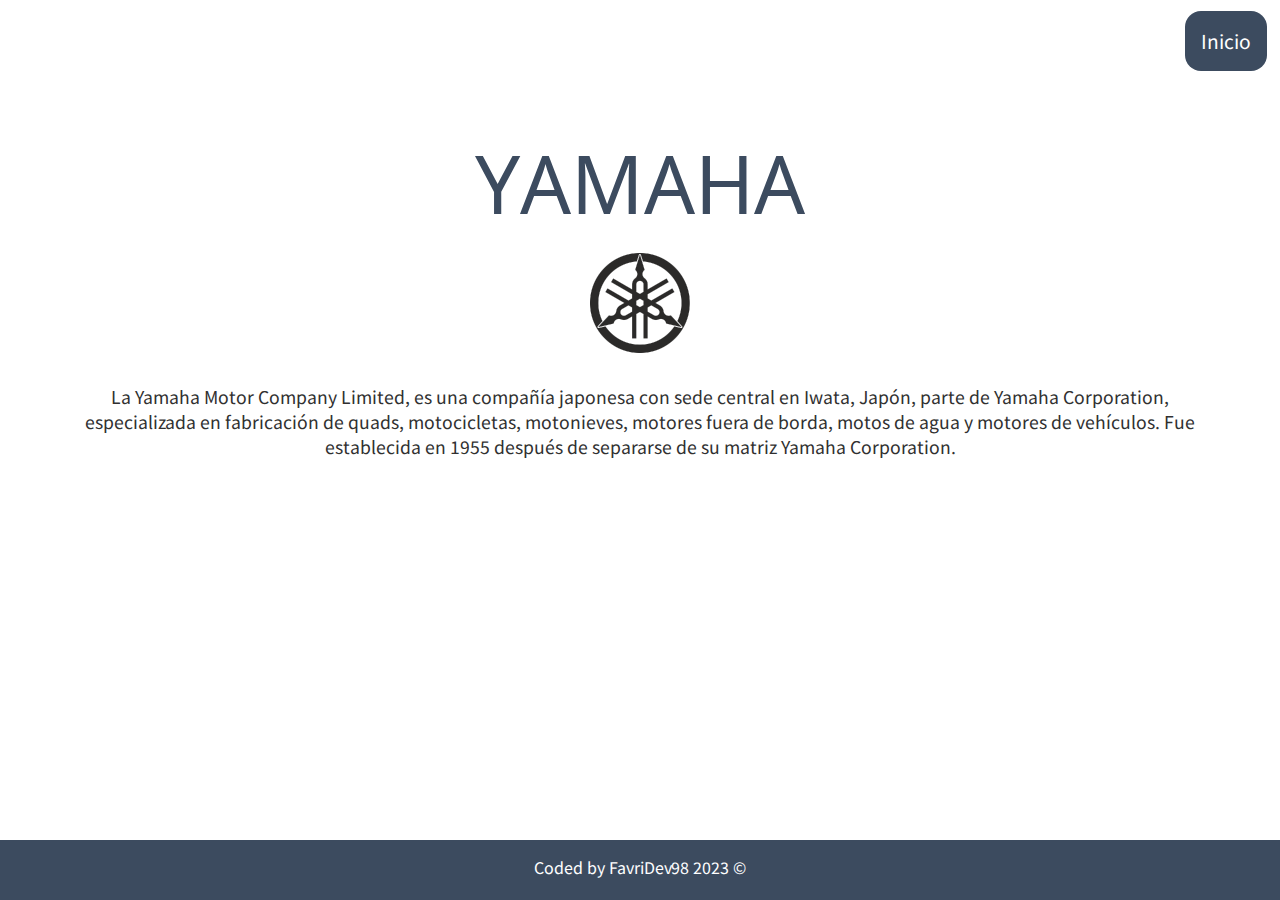
==== yamaha.html @ 337c45d0 "Primer commit, inicio de pag" ====
<!DOCTYPE html>
<html lang="en">
<head>
    <meta charset="UTF-8">
    <meta name="viewport" content="width=device-width, initial-scale=1.0">
    <title>Yamaha</title>
    <link href="/styles/styles.css" rel="stylesheet">
</head>
<body>
    <div class="btindex">
        <a href="/index.html">Inicio</a>
    </div>

    <div class="title-pag">
        <h1 class="header">YAMAHA</h1>
        <p class="logobn"><img src="/images/logos/yamaha.png"></p>
    </div>
    
    <div class="introN">
        <p>La Yamaha Motor Company Limited, es una compañía japonesa con sede central en Iwata, Japón, parte de Yamaha Corporation, especializada en fabricación de quads, motocicletas, motonieves, motores fuera de borda, motos de agua y motores de vehículos. Fue establecida en 1955 después de separarse de su matriz Yamaha Corporation.</p>
    </div>
    

    <footer>
        <a class="backToIndex" href="https://github.com/FavriDev98">Coded by FavriDev98 2023 ©</a>
    </footer>    
</body>
</html>
---- styles/styles.css ----
@import url('https://fonts.googleapis.com/css2?family=Noto+Sans+KR:wght@700&family=Noto+Sans+Mro&display=swap');

* {
    margin: 0;
    padding: 0;
}

body {
    font-family: 'Noto Sans KR', sans-serif;
    color: rgb(48, 48, 48);
    margin: 0;
    margin-bottom: 60px;
}

/* encabezado */

.header {
    margin-top: 10%;
    font-size: 5rem;
    font-weight: lighter;
    text-align: center;
    color: rgb(60, 75, 95);
    font-family: 'Noto Sans Mro', sans-serif;

}

/* intro */

.intro {
    text-align: center;
    margin: 5% 5% 2% 5%;
    font-size: 1.1rem;
}

.introN {
    text-align: center;
    margin: 2% 5% 2% 5%;
    font-size: 1.1rem;
}

/* logo bajo nombre */

.logobn {
    text-align: center;
    margin: 0;
    margin-top: 1rem;
}

/* marcas */

.brands {
    text-align: center;
    margin-top: 5%;
}

.brands h1 {
    text-align: center;
}

.marca {
    display: flex;

}

.logo {
    height: 80px;
    padding: 20px;
    transition: 5ms;
}

.logo:hover {
    filter: drop-shadow(8px 8px 13px rgba(0, 0, 0, 0.3));
}

/* footer */

footer {
    position:fixed;
    bottom: 0;
    width: 100%;
    height: 60px;
    background-color:rgb(60, 75, 95);
    color: #fff;
    text-align: center;
    line-height: 55px;
}

footer a {
    text-decoration: none;
    color: #fff;
}

footer a:visited {
    color: #fff;
}

/* volver al inicio */

.btindex{
    position: fixed;
    right: 1%;
    top: 3%;
}

.btindex a {
    text-decoration: none;
    font-size: 1.2rem;
    color: rgb(255, 255, 255);
    margin: auto;
    transition: .2s;
    background-color: rgb(60, 75, 95);
    padding: 1rem;
    border-radius: 1rem;
}

.btindex a:hover{
    color: rgb(60, 75, 95);
    background-color: #fff;
    filter: drop-shadow(8px 8px 13px rgba(0, 0, 0, 0.3));
}
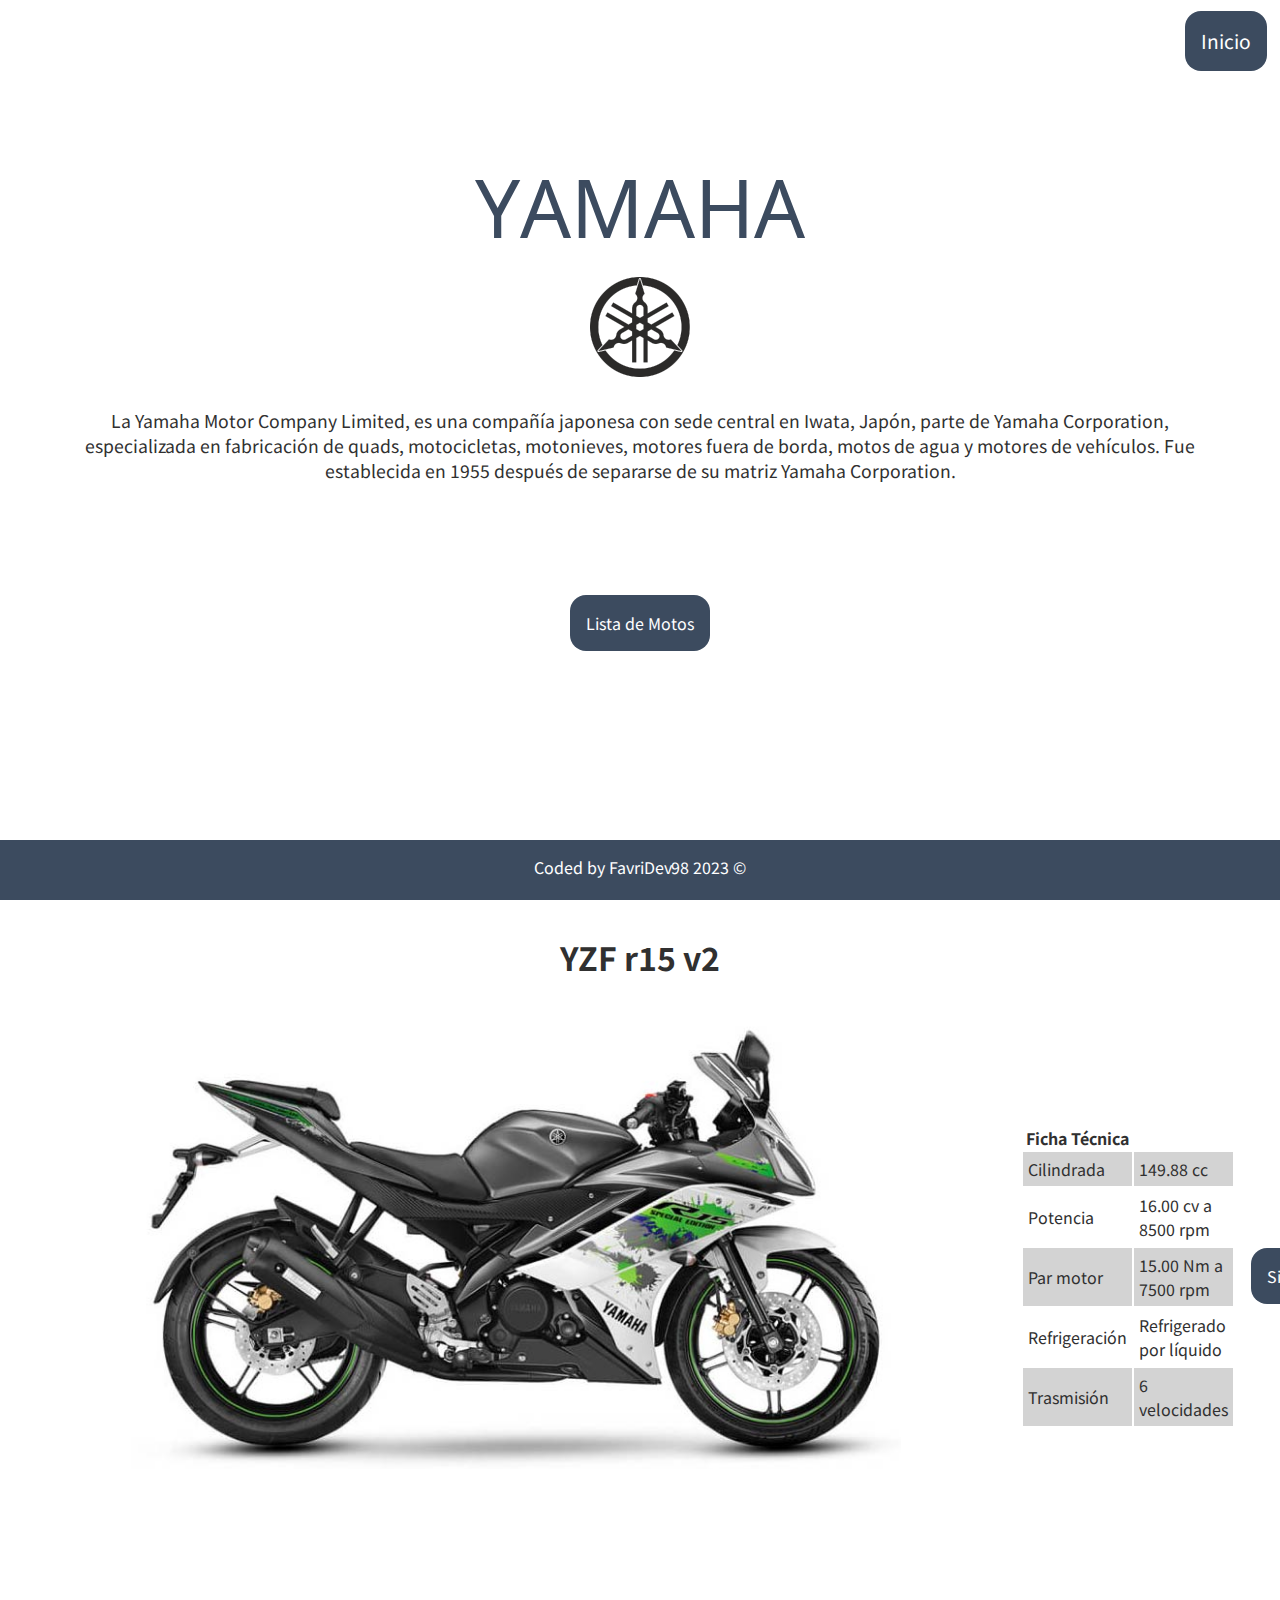
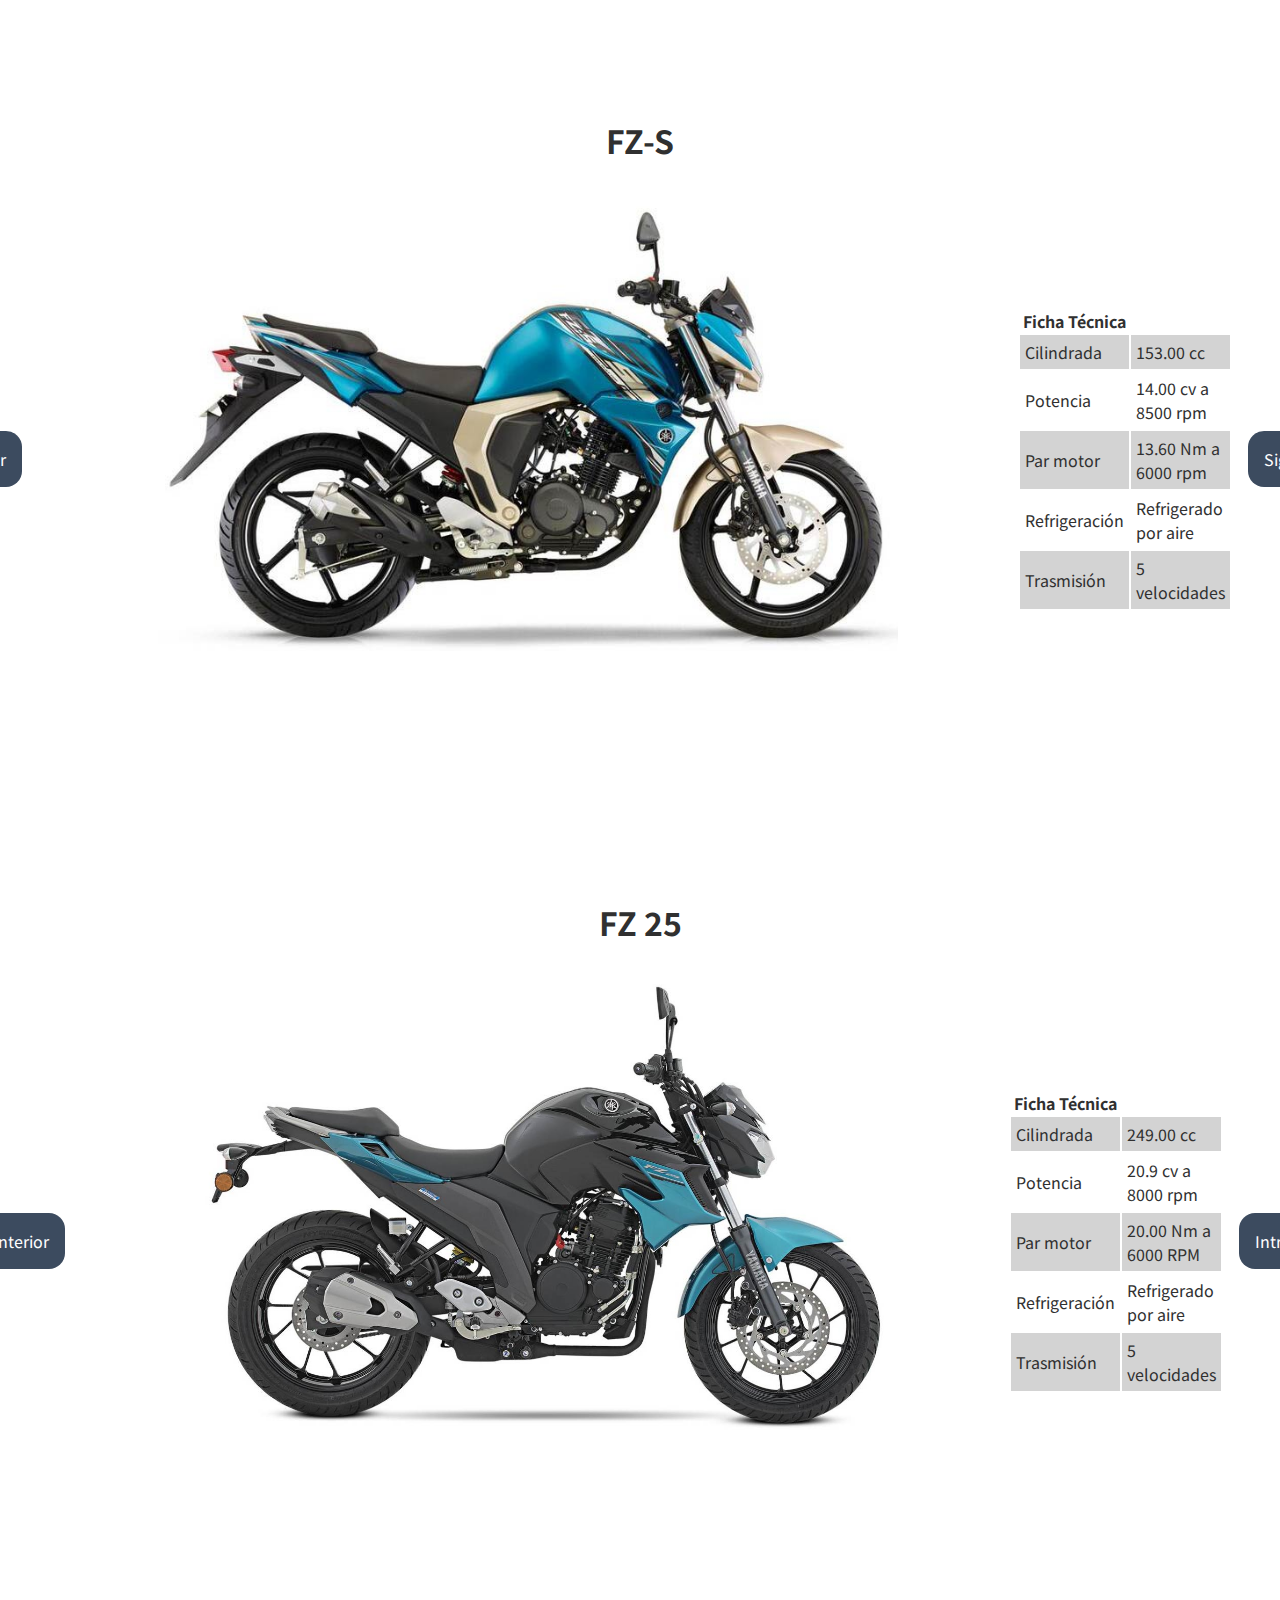
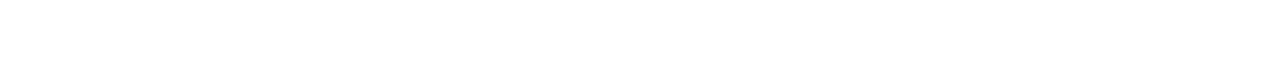
==== commit 69d7e45c: "pagina yamaha entera funcionando" ====
--- a/yamaha.html
+++ b/yamaha.html
@@ -5,22 +5,133 @@
     <meta name="viewport" content="width=device-width, initial-scale=1.0">
     <title>Yamaha</title>
     <link href="/styles/styles.css" rel="stylesheet">
+    <link href="/styles/estilo-tablas.css" rel="stylesheet">
 </head>
 <body>
-    <div class="btindex">
-        <a href="/index.html">Inicio</a>
+    <p id="intro-yamaha">a</p>
+    <div id="descripcion-yamaha">
+        <div class="btindex">
+            <a href="/index.html">Inicio</a>
+        </div>
+    
+        <div class="title-pag">
+            <h1 class="header">YAMAHA</h1>
+            <p class="logobn"><img src="/images/logos/yamaha.png"></p>
+        </div>
+        
+        <div class="introN">
+            <p>La Yamaha Motor Company Limited, es una compañía japonesa con sede central en Iwata, Japón, parte de Yamaha Corporation, especializada en fabricación de quads, motocicletas, motonieves, motores fuera de borda, motos de agua y motores de vehículos. Fue establecida en 1955 después de separarse de su matriz Yamaha Corporation.</p>
+        </div>
+        <a class="moto-nav" href="#r15">Lista de Motos</a>
     </div>
+    <!-- r15 -->
+    <p id="r15">a</p>
+    <div class="pag-moto">
+        <h1 class="nombre-moto" >YZF r15 v2</h1>
+        <div class="expo-moto">
+            <a class="moto-nav" href="#intro-yamaha">Intro</a>
+            <p><img class="foto-moto" src="/images/Motos/yamaha/r15.jpg"></p>
+            <table>
+                <tr>
+                    <th>Ficha Técnica</th>
+                </tr>
+                <tr>
+                    <td>Cilindrada</td>
+                    <td>149.88 cc</td>
+                </tr>
+                <tr>
+                    <td>Potencia</td>
+                    <td>16.00 cv a 8500 rpm</td>
+                </tr>
+                <tr>
+                    <td>Par motor</td>
+                    <td>15.00 Nm a 7500 rpm</td>
+                </tr>
+                <tr>
+                    <td>Refrigeración</td>
+                    <td>Refrigerado por líquido</td>
+                </tr>
+                <tr>
+                    <td>Trasmisión</td>
+                    <td>6 velocidades</td>
+                </tr>
 
-    <div class="title-pag">
-        <h1 class="header">YAMAHA</h1>
-        <p class="logobn"><img src="/images/logos/yamaha.png"></p>
+            </table>
+        <a class="moto-nav" href="#fzs">Siguiente</a>
+        </div>
     </div>
     
-    <div class="introN">
-        <p>La Yamaha Motor Company Limited, es una compañía japonesa con sede central en Iwata, Japón, parte de Yamaha Corporation, especializada en fabricación de quads, motocicletas, motonieves, motores fuera de borda, motos de agua y motores de vehículos. Fue establecida en 1955 después de separarse de su matriz Yamaha Corporation.</p>
+    <!-- fz-s -->
+    <p id="fzs">a</p>
+    <div  class="pag-moto">
+        <h1 class="nombre-moto">FZ-S</h1>
+        <div class="expo-moto">
+            <a class="moto-nav" href="#r15">Anterior</a>
+            <p><img class="foto-moto" src="/images/Motos/yamaha/fz-s.jpg"></p>
+            <table>
+                <tr>
+                    <th>Ficha Técnica</th>
+               </tr>
+                <tr>
+                    <td>Cilindrada</td>
+                    <td>153.00 cc</td>
+                </tr>
+                <tr>
+                    <td>Potencia</td>
+                    <td>14.00 cv a 8500 rpm</td>
+                </tr>
+                <tr>
+                    <td>Par motor</td>
+                    <td>13.60 Nm a 6000 rpm</td>
+                </tr>
+                <tr>
+                    <td>Refrigeración</td>
+                    <td>Refrigerado por aire</td>
+                </tr>
+                <tr>
+                    <td>Trasmisión</td>
+                    <td>5 velocidades</td>
+                </tr>
+            </table>
+            <a class="moto-nav" href="#fz25">Siguiente</a>
+        </div>
     </div>
     
-
+    <!-- fz25 -->
+    <p id="fz25">a</p>
+    <div class="pag-moto">
+        <h1 class="nombre-moto">FZ 25</h1>
+        <div class="expo-moto">
+            <a class="moto-nav" href="#fzs">Anterior</a>
+            <p><img class="foto-moto" src="/images/Motos/yamaha/fz25.jpg"></p>
+            <table>
+                <tr>
+                    <th>Ficha Técnica</th>
+               </tr>
+                <tr>
+                   <td>Cilindrada</td>
+                    <td>249.00 cc </td>
+                </tr>
+                   <tr>
+                    <td>Potencia</td>
+                    <td>20.9 cv a 8000 rpm</td>
+                </tr>
+                <tr>
+                    <td>Par motor</td>
+                    <td>20.00 Nm a 6000 RPM</td>
+                </tr>
+                <tr>
+                    <td>Refrigeración</td>
+                    <td>Refrigerado por aire</td>
+                </tr>
+                <tr>
+                    <td>Trasmisión</td>
+                    <td>5 velocidades</td>
+                </tr>
+            </table>
+            <a class="moto-nav" href="#intro-yamaha">Intro</a>
+        </div>
+    </div>
     <footer>
         <a class="backToIndex" href="https://github.com/FavriDev98">Coded by FavriDev98 2023 ©</a>
     </footer>    
--- a/styles/styles.css
+++ b/styles/styles.css
@@ -3,6 +3,7 @@
 * {
     margin: 0;
     padding: 0;
+    scroll-behavior: smooth;
 }
 
 body {
@@ -34,7 +35,7 @@
 
 .introN {
     text-align: center;
-    margin: 2% 5% 2% 5%;
+    margin: 2% 5% 10% 5%;
     font-size: 1.1rem;
 }
 
--- a/styles/estilo-tablas.css
+++ b/styles/estilo-tablas.css
@@ -0,0 +1,58 @@
+.expo-moto {
+    display: flex;
+    align-items: center;
+    justify-content: center;
+}
+
+.foto-moto {
+    height: 450px;
+    padding: 0px 120px 60px 120px;
+}
+
+td {
+    padding: 5px;
+    text-align: left;
+}
+
+tr:nth-child(even) {
+    background-color: rgb(211, 211, 211);
+}
+
+.nombre-moto {
+    text-align: center;
+    margin: 3% 0 3% 0;
+}
+
+.pag-moto {
+    height: 80vh;
+}
+
+#r15 {
+    opacity: 0%;
+}
+
+#fzs {
+    opacity: 0%;
+}
+
+#fz25 {
+    opacity: 0%;
+}
+
+#descripcion-yamaha {
+    height: 80vh;
+    text-align: center;
+}
+
+#intro-yamaha {
+    opacity: 0%;
+}
+
+.moto-nav {
+    padding: 1rem;
+    border-radius: 1rem;
+    background-color: rgb(60, 75, 95);
+    text-decoration: none;
+    color: #fff;
+    margin: 1rem;
+}